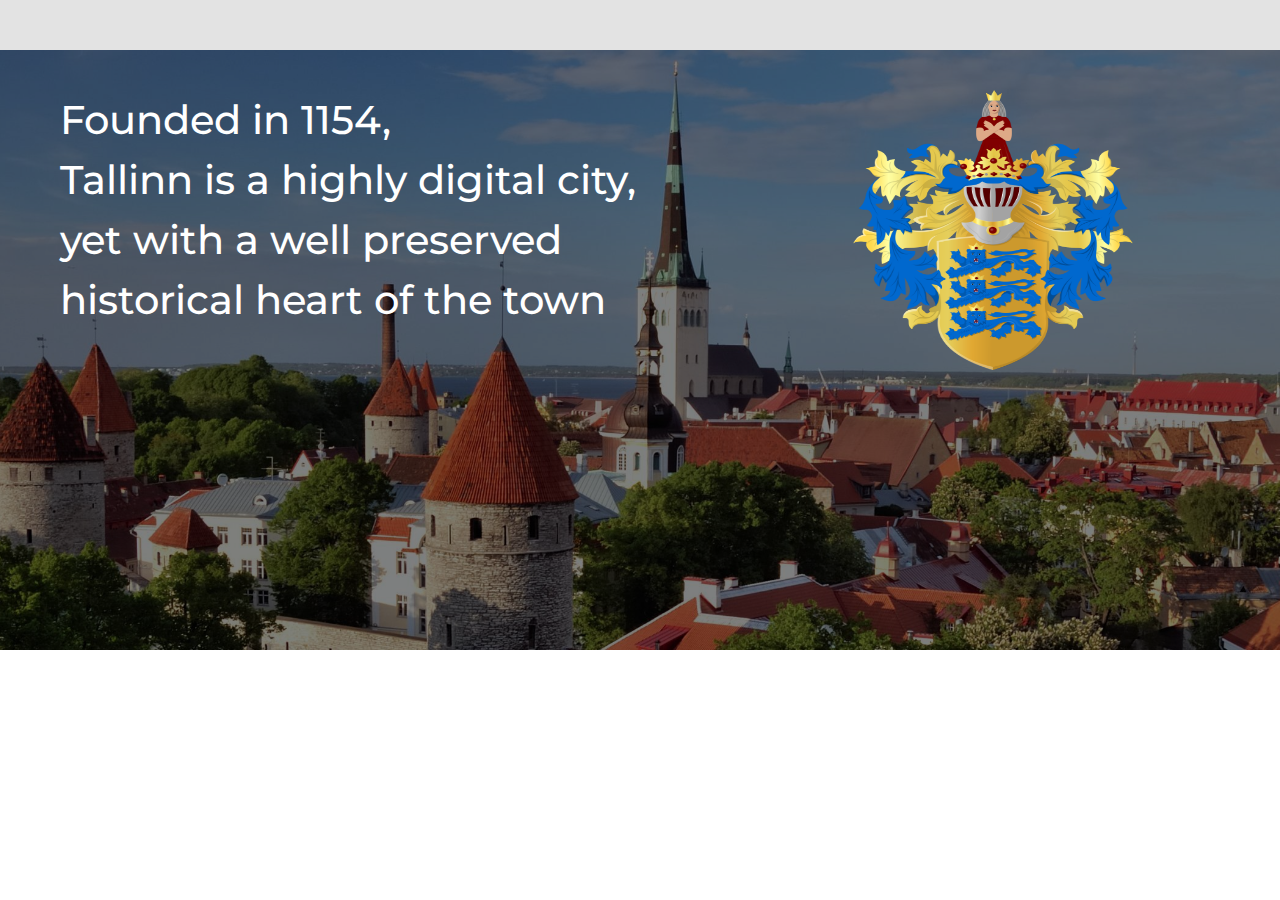
==== index.html @ 3c86db23 "Added banner image, started navbar, created styles.css, added coat of arms image" ====
<!DOCTYPE html>
<html lang="en">
    <head>
        <meta charset="utf-8">
        <title>TBD</title>
        <link rel="preconnect" href="https://fonts.googleapis.com">
        <link rel="preconnect" href="https://fonts.gstatic.com" crossorigin>
        <link href="https://fonts.googleapis.com/css2?family=Montserrat&display=swap" rel="stylesheet">
        <link rel="stylesheet" href="https://maxcdn.bootstrapcdn.com/bootstrap/4.5.2/css/bootstrap.min.css">
        <script src="https://ajax.googleapis.com/ajax/libs/jquery/3.5.1/jquery.min.js"></script>
        <script src="https://cdnjs.cloudflare.com/ajax/libs/popper.js/1.16.0/umd/popper.min.js"></script>
        <script src="https://maxcdn.bootstrapcdn.com/bootstrap/4.5.2/js/bootstrap.min.js"></script>
        <link rel="stylesheet" href="styles.css">
    </head>

    <body>
        <navbar>
            <div class="navbar">
                
            </div>
        </navbar>
        <main>
            <div class="banner">
                <div class="banner-shadow"></div>
                <div class="container">
                    <div class="row">
                        <div class="col-8" my-3 border>
                            <h1 class="banner-title">Founded in 1154,<br> Tallinn is a highly digital city,<br> yet with a well preserved<br> historical heart of the town</h1>
                        </div>
                        <div class="col-4" my3-border>
                            <img src="media/coat_of_arms.svg.png" alt="coat_of_arms.png" style="width: 280px; height: 280px;">
                        </div>
                    </div>
                    <!--<h1 class="banner-title">Founded in 1154,<br> Tallinn is a highly digital city,<br> yet with a well preserved<br> historical heart of the town</h1>-->
                </div>
            </div>
        </main>
    </body>
</html>
---- styles.css ----
.navbar {
    background-color: rgb(200, 200, 200);
    opacity: 0.5;
    height: 50px;
    /*display: flex;
    justify-content: space-between;*/
}

body {
    margin: 0;
    font-family: Montserrat;
}

.banner {
    background-image: url(media/tallinn_view.jpeg);
    background-repeat: no-repeat;
    background-size: cover;
    background-position: center;
    color: white;
    height: 600px;
    padding: 40px 0;
    position: relative;
}

.banner-shadow {
    background-color: rgba(0, 0, 0, 0.5);
    position: absolute;
    top: 0;
    left: 0;
    right: 0;
    bottom: 0;
}

.banner-title {
    line-height: 1.5em;
}

.container {
    margin: 0 auto;
    max-width: 1200px;
    width: 100%;
    position: relative;
    padding: 0 20px;
}
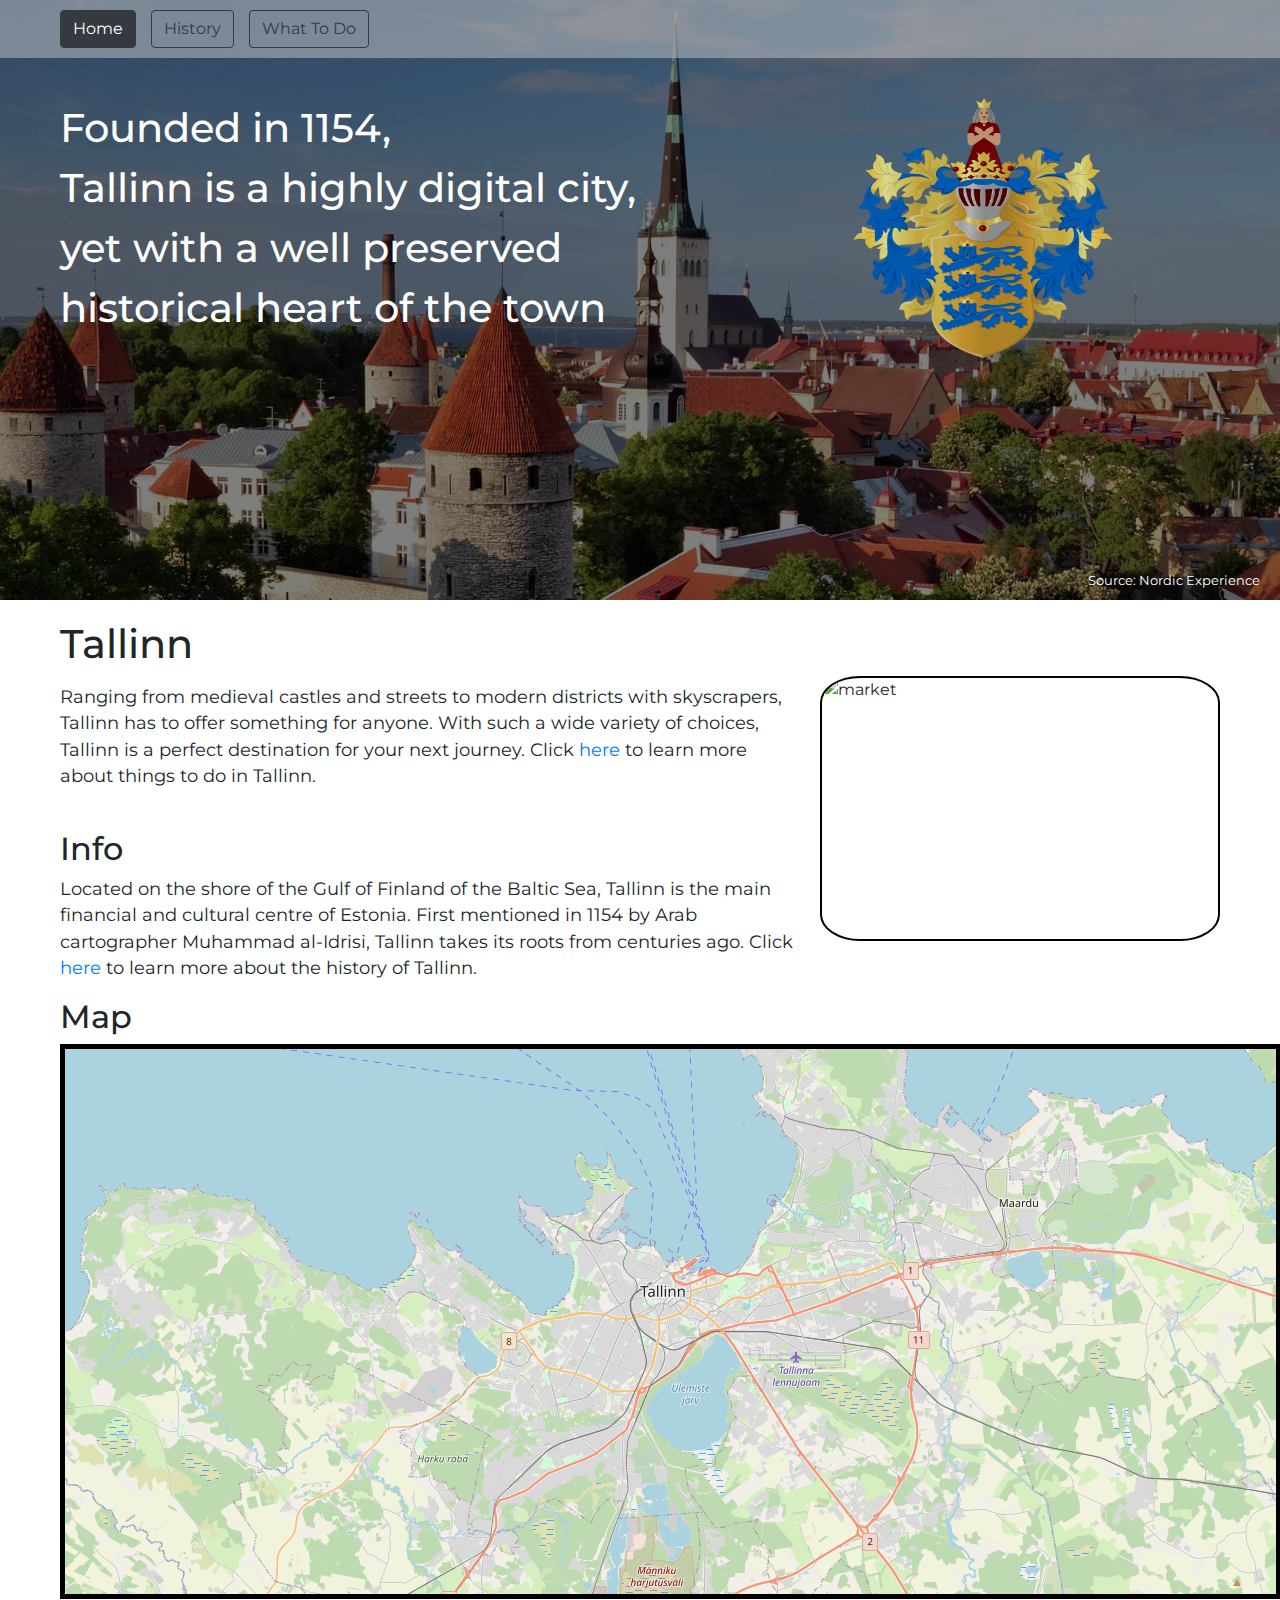
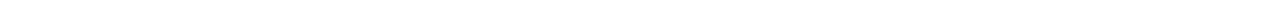
==== commit 5e9ff952: "added map to home page, added source for banner image" ====
--- a/index.html
+++ b/index.html
@@ -14,26 +14,55 @@
     </head>
 
     <body>
-        <navbar>
-            <div class="navbar">
-                
-            </div>
-        </navbar>
-        <main>
-            <div class="banner">
-                <div class="banner-shadow"></div>
-                <div class="container">
-                    <div class="row">
-                        <div class="col-8" my-3 border>
-                            <h1 class="banner-title">Founded in 1154,<br> Tallinn is a highly digital city,<br> yet with a well preserved<br> historical heart of the town</h1>
-                        </div>
-                        <div class="col-4" my3-border>
-                            <img src="media/coat_of_arms.svg.png" alt="coat_of_arms.png" style="width: 280px; height: 280px;">
+        <div class="banner">
+            <div class="banner-inner">
+                <div class="banner-nav">
+                    <div class="container">
+                        <div class="nav">
+                            <div class="nav-item">
+                                <a href="./index.html" class="btn btn-outline-dark active">Home</a>
+                            </div>
+                            <div class="nav-item">
+                                <a href="./history.html" class="btn btn-outline-dark">History</a>
+                            </div>
+                            <div class="nav-item">
+                                <a href="./visit.html" class="btn btn-outline-dark">What To Do</a>
+                            </div>
                         </div>
                     </div>
-                    <!--<h1 class="banner-title">Founded in 1154,<br> Tallinn is a highly digital city,<br> yet with a well preserved<br> historical heart of the town</h1>-->
+                </div>
+                <div class="banner-content">
+                    <div class="container">
+                        <div class="row">
+                            <div class="col-8">
+                                <h1 class="banner-title">Founded in 1154,<br> Tallinn is a highly digital city,<br> yet with a well preserved<br> historical heart of the town</h1>
+                            </div>
+                            <div class="col-4">
+                                <img src="media/coat_of_arms.svg.png" alt="coat_of_arms" class="coat_of_arms">
+                            </div>
+                      </div>
+                    </div>
                 </div>
             </div>
-        </main>
+            <div class="banner-shadow"></div>
+            <div class="source-text">Source: <a href="https://www.nordicexperience.com/?attachment_id=9661" target="_blank">Nordic Experience</a></div>
+        </div>
+        <div class="container" style="margin-top: 20px;">
+            <h1>Tallinn</h1>
+            <figure>
+                <img src="media/market.jpg" alt="market" class="market">
+            </figure>
+            <p>Ranging from medieval castles and streets to modern districts with skyscrapers, Tallinn has to offer something for anyone.
+               With such a wide variety of choices, Tallinn is a perfect destination for your next journey.
+               Click <a href="./visit.html">here</a> to learn more about things to do in Tallinn.</p><br>
+            <h2>Info</h2>
+            <p>Located on the shore of the Gulf of Finland of the Baltic Sea, Tallinn is the main financial and cultural centre of Estonia.
+               First mentioned in 1154 by Arab cartographer Muhammad al-Idrisi, Tallinn takes its roots from centuries ago.
+               Click <a href="./history.html">here</a> to learn more about the history of Tallinn.</p>
+            <h2>Map</h2>
+            <figure>
+                <img src="media/map.PNG" alt="map" class="map">
+            </figure>
+        </div>
     </body>
 </html>--- a/styles.css
+++ b/styles.css
@@ -1,9 +1,16 @@
-.navbar {
-    background-color: rgb(200, 200, 200);
-    opacity: 0.5;
-    height: 50px;
-    /*display: flex;
-    justify-content: space-between;*/
+.banner-nav {
+    background-color: rgba(200, 200, 200, 0.5);
+}
+
+.nav {
+    display: flex;
+    justify-content: flex-start;
+    flex-wrap: nowrap;
+    padding: 10px 0;
+}
+
+.nav-item {
+    margin-right: 15px;
 }
 
 body {
@@ -14,11 +21,10 @@
 .banner {
     background-image: url(media/tallinn_view.jpeg);
     background-repeat: no-repeat;
+    background-position: center;
     background-size: cover;
-    background-position: center;
     color: white;
     height: 600px;
-    padding: 40px 0;
     position: relative;
 }
 
@@ -31,6 +37,15 @@
     bottom: 0;
 }
 
+.banner-inner {
+    position: relative;
+    z-index: 1;
+}
+
+.banner-content {
+    padding: 40px 0;
+}
+
 .banner-title {
     line-height: 1.5em;
 }
@@ -41,4 +56,38 @@
     width: 100%;
     position: relative;
     padding: 0 20px;
+}
+
+.source-text {
+    position: absolute;
+    bottom: 10px;
+    right: 20px;
+    font-size: 0.8em;
+}
+
+.source-text a {
+    color: white;
+}
+
+p {
+    font-size: 1.1em;
+}
+
+.coat_of_arms {
+    width: 260px;
+    height: 260px;
+    filter: brightness(85%);
+}
+
+.market {
+    float: right;
+    width: 400px;
+    height: 265px;
+    margin-left: 20px;
+    border-radius: 10%;
+    border: solid black 2px;
+}
+
+.map {
+    border: solid black 5px;
 }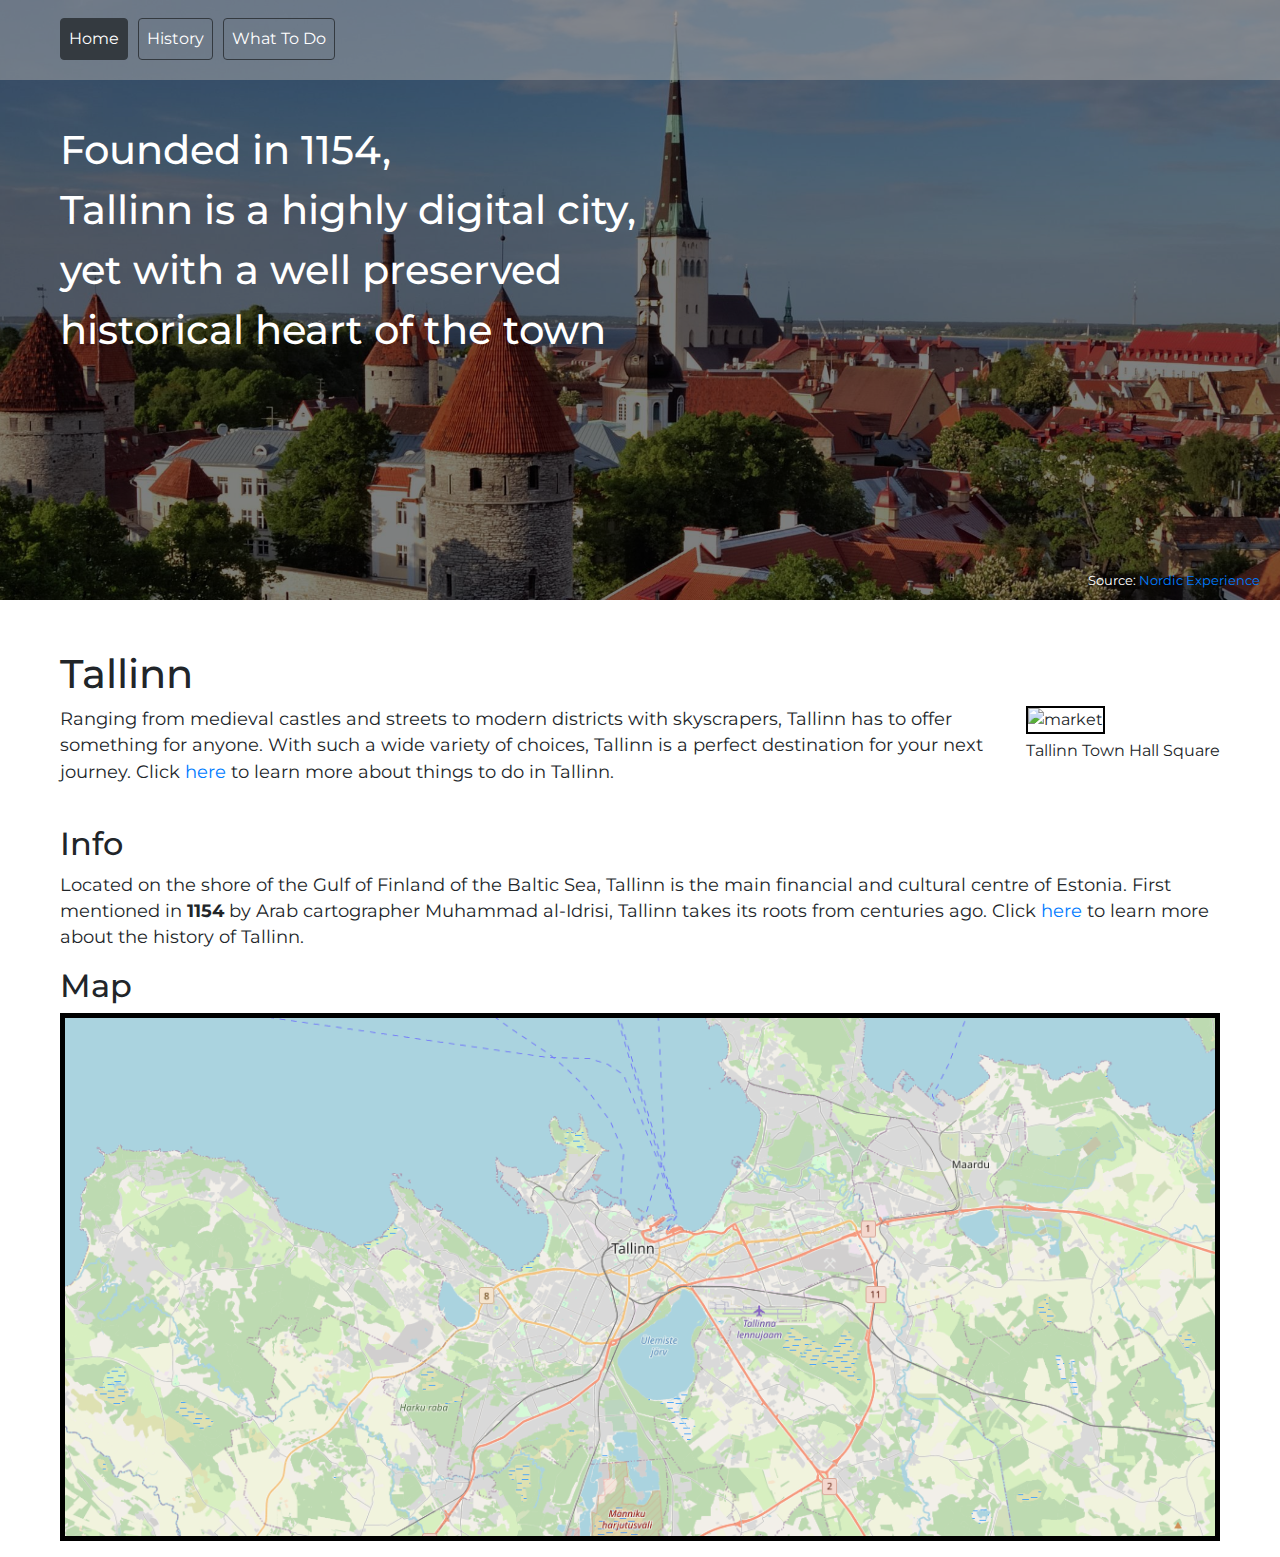
==== commit 2d758077: "updated navbar to include burger menu, added responsiveness on mobile devices, updated visit.html" ====
--- a/index.html
+++ b/index.html
@@ -2,6 +2,7 @@
 <html lang="en">
     <head>
         <meta charset="utf-8">
+        <meta name="viewport" content="width=device-width, initial-scale=1">
         <title>TBD</title>
         <link rel="preconnect" href="https://fonts.googleapis.com">
         <link rel="preconnect" href="https://fonts.gstatic.com" crossorigin>
@@ -18,46 +19,47 @@
             <div class="banner-inner">
                 <div class="banner-nav">
                     <div class="container">
-                        <div class="nav">
-                            <div class="nav-item">
-                                <a href="./index.html" class="btn btn-outline-dark active">Home</a>
+                        <nav class="navbar navbar-expand-md navbar-dark">
+                            <button class="navbar-toggler" type="button" data-toggle="collapse" data-target="#collapsible">
+                                <span class="navbar-toggler-icon"></span>
+                            </button>
+                            <div class="collapse navbar-collapse" id="collapsible">
+                                <ul class="navbar-nav">
+                                    <li class="nav-item">
+                                        <a class="nav-link btn btn-outline-dark active" href="./index.html">Home</a>
+                                    </li>
+                                    <li class="nav-item">
+                                        <a class="nav-link btn btn-outline-dark" href="./history.html">History</a>
+                                    </li>
+                                    <li class="nav-item">
+                                        <a class="nav-link btn btn-outline-dark" href="./visit.html">What To Do</a>
+                                    </li>
+                                </ul>
                             </div>
-                            <div class="nav-item">
-                                <a href="./history.html" class="btn btn-outline-dark">History</a>
-                            </div>
-                            <div class="nav-item">
-                                <a href="./visit.html" class="btn btn-outline-dark">What To Do</a>
-                            </div>
-                        </div>
+                        </nav>
                     </div>
                 </div>
                 <div class="banner-content">
                     <div class="container">
-                        <div class="row">
-                            <div class="col-8">
-                                <h1 class="banner-title">Founded in 1154,<br> Tallinn is a highly digital city,<br> yet with a well preserved<br> historical heart of the town</h1>
-                            </div>
-                            <div class="col-4">
-                                <img src="media/coat_of_arms.svg.png" alt="coat_of_arms" class="coat_of_arms">
-                            </div>
-                      </div>
+                        <h1 class="banner-title">Founded in 1154,<br> Tallinn is a highly digital city,<br> yet with a well preserved<br> historical heart of the town</h1>
                     </div>
                 </div>
             </div>
             <div class="banner-shadow"></div>
             <div class="source-text">Source: <a href="https://www.nordicexperience.com/?attachment_id=9661" target="_blank">Nordic Experience</a></div>
         </div>
-        <div class="container" style="margin-top: 20px;">
+        <div class="container">
             <h1>Tallinn</h1>
-            <figure>
-                <img src="media/market.jpg" alt="market" class="market">
+            <figure class="market">
+                <img src="media/market.jpg" alt="market">
+                <figcaption>Tallinn Town Hall Square</figcaption>
             </figure>
             <p>Ranging from medieval castles and streets to modern districts with skyscrapers, Tallinn has to offer something for anyone.
                With such a wide variety of choices, Tallinn is a perfect destination for your next journey.
                Click <a href="./visit.html">here</a> to learn more about things to do in Tallinn.</p><br>
             <h2>Info</h2>
             <p>Located on the shore of the Gulf of Finland of the Baltic Sea, Tallinn is the main financial and cultural centre of Estonia.
-               First mentioned in 1154 by Arab cartographer Muhammad al-Idrisi, Tallinn takes its roots from centuries ago.
+               First mentioned in <b>1154</b> by Arab cartographer Muhammad al-Idrisi, Tallinn takes its roots from centuries ago.
                Click <a href="./history.html">here</a> to learn more about the history of Tallinn.</p>
             <h2>Map</h2>
             <figure>
--- a/styles.css
+++ b/styles.css
@@ -1,93 +1,127 @@
-.banner-nav {
-    background-color: rgba(200, 200, 200, 0.5);
+@media screen and (max-width: 768px) {
+  .banner-title {
+    font-size: 2em;
+  }
 }
 
-.nav {
-    display: flex;
-    justify-content: flex-start;
-    flex-wrap: nowrap;
-    padding: 10px 0;
+.banner {
+  background-image: url("media/tallinn_view.jpeg");
+  background-repeat: no-repeat;
+  background-position: center;
+  background-size: cover;
+  color: white;
+  min-height: 600px;
+  position: relative;
+  margin-bottom: 50px;
+}
+
+.banner-inner {
+  position: relative;
+  z-index: 1;
+}
+
+.banner-nav {
+  background-color: rgba(170 170 170 / 50%);
+}
+
+.container {
+  margin: 0 auto;
+  max-width: 1200px;
+  width: 100%;
+  position: relative;
+  padding: 0 20px;
+}
+
+.navbar {
+  padding-left: 0;
+}
+
+.navbar-nav {
+  padding: 10px 0;
 }
 
 .nav-item {
-    margin-right: 15px;
+  margin-left: 0;
+  margin-right: 10px;
+  margin-bottom: 2px;
+  display: inline-flex;
+}
+
+.navbar-nav .nav-link {
+  padding: 8px;
+}
+
+.navbar-dark .navbar-nav .nav-link {
+  color: white;
 }
 
 body {
-    margin: 0;
-    font-family: Montserrat;
+  margin: 0;
+  font-family: Montserrat, sans-serif;
 }
 
-.banner {
-    background-image: url(media/tallinn_view.jpeg);
-    background-repeat: no-repeat;
-    background-position: center;
-    background-size: cover;
-    color: white;
-    height: 600px;
-    position: relative;
+.banner-content {
+  padding: 40px 0;
+}
+
+.banner-title {
+  line-height: 1.5em;
 }
 
 .banner-shadow {
-    background-color: rgba(0, 0, 0, 0.5);
-    position: absolute;
-    top: 0;
-    left: 0;
-    right: 0;
-    bottom: 0;
-}
-
-.banner-inner {
-    position: relative;
-    z-index: 1;
-}
-
-.banner-content {
-    padding: 40px 0;
-}
-
-.banner-title {
-    line-height: 1.5em;
-}
-
-.container {
-    margin: 0 auto;
-    max-width: 1200px;
-    width: 100%;
-    position: relative;
-    padding: 0 20px;
+  background-color: rgba(0 0 0 / 50%);
+  position: absolute;
+  top: 0;
+  left: 0;
+  right: 0;
+  bottom: 0;
 }
 
 .source-text {
-    position: absolute;
-    bottom: 10px;
-    right: 20px;
-    font-size: 0.8em;
-}
-
-.source-text a {
-    color: white;
+  position: absolute;
+  bottom: 10px;
+  right: 20px;
+  font-size: 0.8em;
+  color: white;
 }
 
 p {
-    font-size: 1.1em;
-}
-
-.coat_of_arms {
-    width: 260px;
-    height: 260px;
-    filter: brightness(85%);
+  font-size: 1.1em;
 }
 
 .market {
-    float: right;
-    width: 400px;
-    height: 265px;
-    margin-left: 20px;
-    border-radius: 10%;
-    border: solid black 2px;
+  float: right;
+}
+
+.market img {
+  max-width: 400px;
+  width: 100%;
+  border: solid black 2px;
+}
+
+.market figcaption {
+  margin-top: 5px;
 }
 
 .map {
-    border: solid black 5px;
-}+  width: 100%;
+  border: solid black 5px;
+}
+
+.essentials img {
+  width: 100%;
+  border: solid black 2px;
+}
+
+.attraction {
+  margin-top: 10px;
+}
+
+.photo-text {
+  text-align: right;
+  font-size: 0.8em;
+}
+
+.attraction-text {
+  margin-top: 5px;
+}
